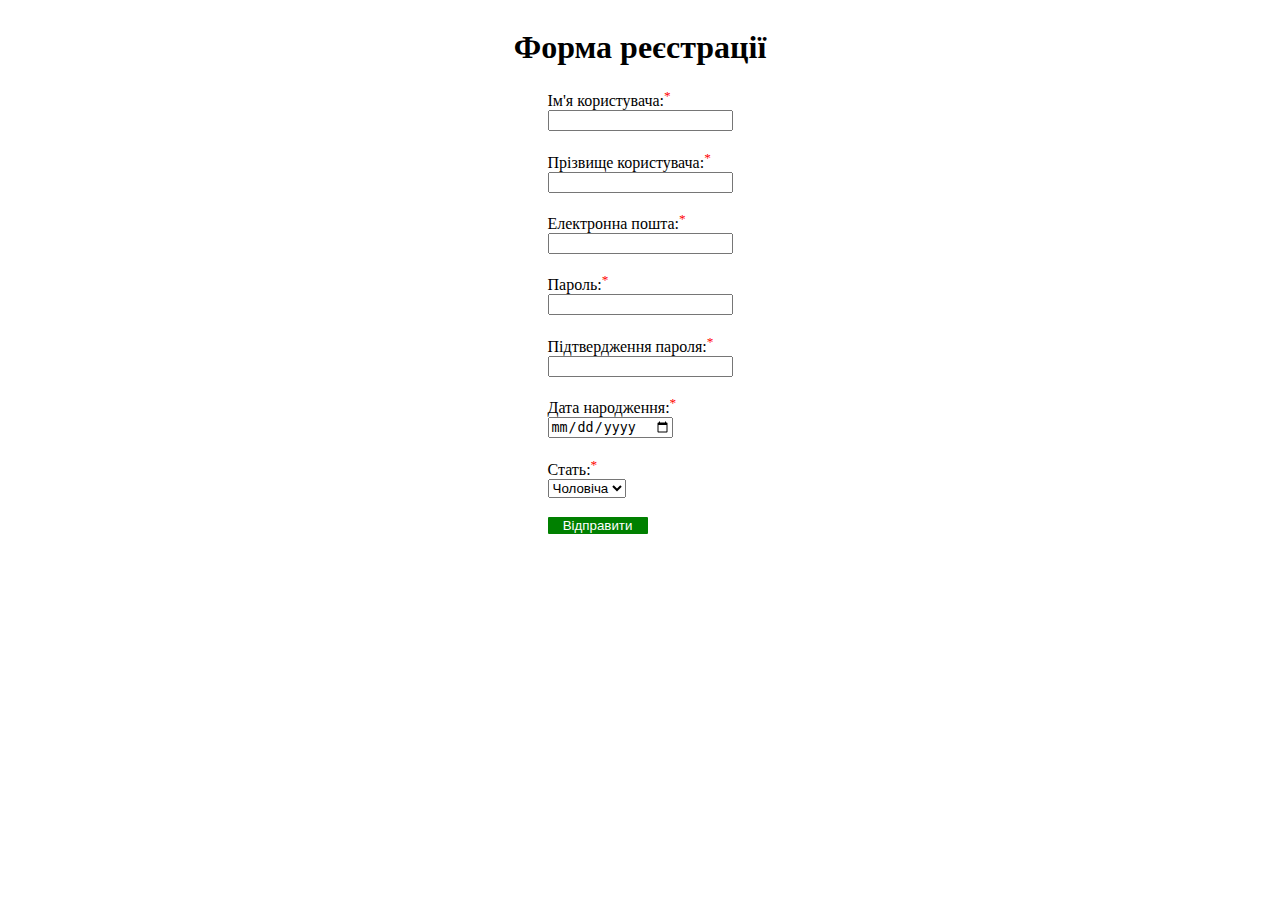
==== Lb1/index.html @ 9e358dc3 "first commit" ====
<!DOCTYPE html>
<html lang="uk">
<head>
    <meta charset="UTF-8">
    <meta name="viewport" content="width=device-width, initial-scale=1.0">
    <title>Форма реєстрації</title>
    <link rel="stylesheet" href="styles.css">
</head>
<body>

    <div class="registration-form">
        <h1>Форма реєстрації</h1>

        <!-- Форма реєстрації -->
        <form action="https://webhook.site/" method="post">
            <label for="first-name">Ім'я користувача:<sup style="color: red">*</sup></label><br>
            <input type="text" id="first-name" name="first-name" required><br><br>

            <label for="last-name">Прізвище користувача:<sup style="color: red">*</sup></label><br>
            <input type="text" id="last-name" name="last-name" required><br><br>

            <label for="email">Електронна пошта:<sup style="color: red">*</sup></label><br>
            <input type="email" id="email" name="email" required><br><br>

            <label for="password">Пароль:<sup style="color: red">*</sup></label><br>
            <input type="password" id="password" name="password" required><br><br>

            <label for="confirm-password">Підтвердження пароля:<sup style="color: red">*</sup></label><br>
            <input type="password" id="confirm-password" name="confirm-password" required><br><br>

            <label for="dob">Дата народження:<sup style="color: red">*</sup></label><br>
            <input type="date" id="dob" name="dob"><br><br>

            <label for="gender">Стать:<sup style="color: red">*</sup></label><br>
            <select id="gender" name="gender">
                <option value="male">Чоловіча</option>
                <option value="female">Жіноча</option>
            </select><br><br>

            <!-- Кнопка для отправки формы -->
            <button type="submit">Відправити</button>
        </form>
    </div>

</body>
</html>
---- Lb1/styles.css ----
.registration-form {
    display: flex;
    flex-direction: column;
    align-items: center;
}

button {
    background: green;
    color: white;
    width: 100px;
    border: none;
    border-radius: 1px;
}
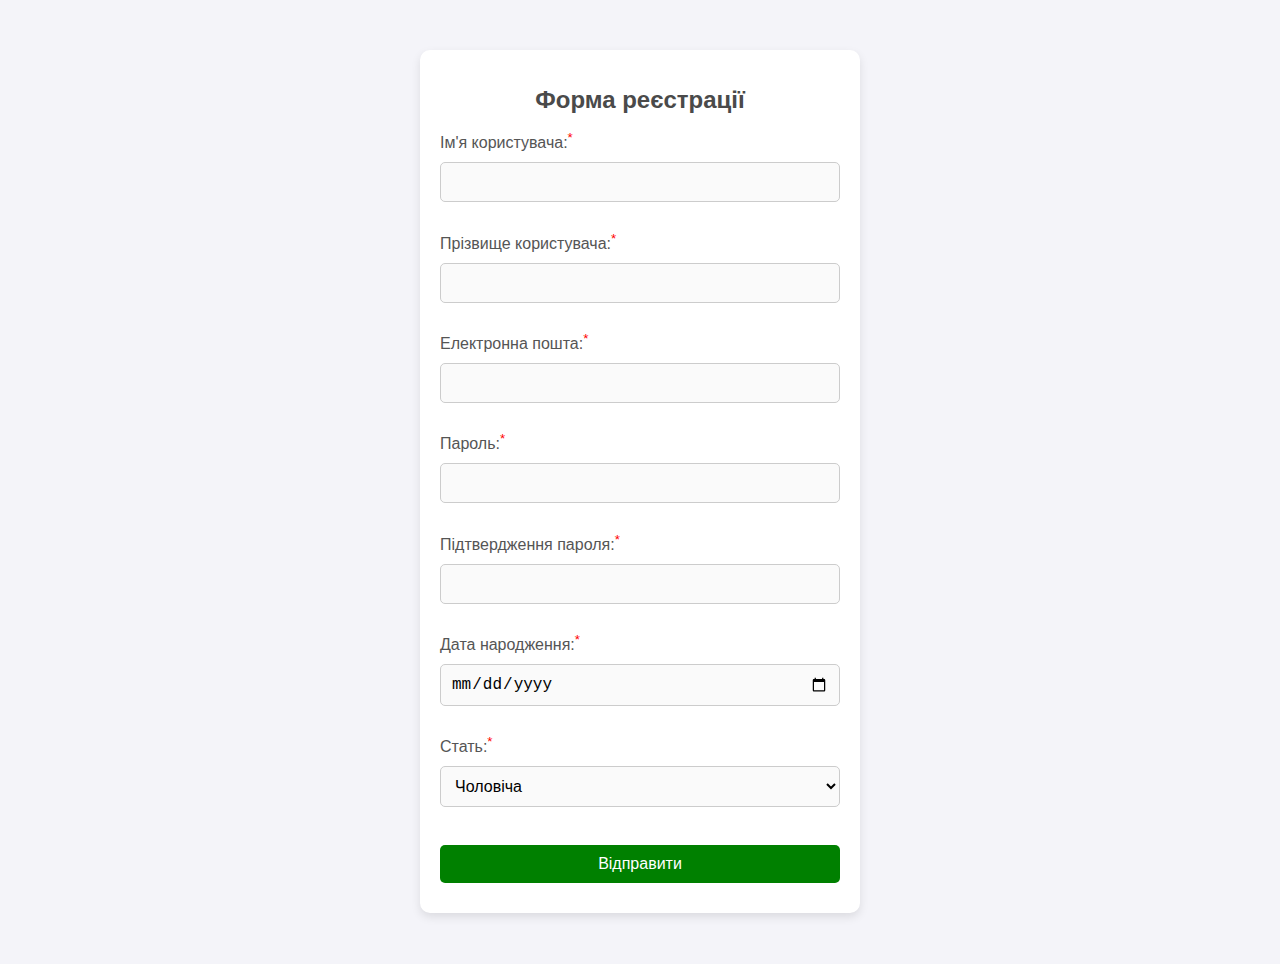
==== commit 9cc74ee3: "#" ====
--- a/Lb1/index.html
+++ b/Lb1/index.html
@@ -11,7 +11,6 @@
     <div class="registration-form">
         <h1>Форма реєстрації</h1>
 
-        <!-- Форма реєстрації -->
         <form action="https://webhook.site/" method="post">
             <label for="first-name">Ім'я користувача:<sup style="color: red">*</sup></label><br>
             <input type="text" id="first-name" name="first-name" required><br><br>
@@ -37,7 +36,6 @@
                 <option value="female">Жіноча</option>
             </select><br><br>
 
-            <!-- Кнопка для отправки формы -->
             <button type="submit">Відправити</button>
         </form>
     </div>
--- a/Lb1/styles.css
+++ b/Lb1/styles.css
@@ -1,13 +1,84 @@
+body {
+    font-family: 'Arial', sans-serif;
+    margin: 0;
+    padding: 0;
+    background-color: #f4f4f9;
+    color: #333;
+}
+
 .registration-form {
-    display: flex;
-    flex-direction: column;
-    align-items: center;
+    background-color: white;
+    border-radius: 10px;
+    padding: 20px;
+    width: 90%;
+    max-width: 400px;
+    margin: 50px auto;
+    box-shadow: 0 4px 10px rgba(0, 0, 0, 0.1);
+}
+
+h1 {
+    text-align: center;
+    font-size: 24px;
+    color: #4a4a4a;
+}
+
+label {
+    font-size: 16px;
+    color: #555;
+}
+
+input[type="text"],
+input[type="email"],
+input[type="password"],
+input[type="date"],
+select {
+    width: 100%;
+    padding: 10px;
+    margin: 10px 0;
+    border: 1px solid #ccc;
+    border-radius: 5px;
+    box-sizing: border-box;
+    font-size: 16px;
+    background-color: #fafafa;
+    transition: border-color 0.3s ease;
+}
+
+input[type="text"]:focus,
+input[type="email"]:focus,
+input[type="password"]:focus,
+input[type="date"]:focus,
+select:focus {
+    border-color: #008cba;
+    outline: none;
 }
 
 button {
-    background: green;
+    background-color: green;
     color: white;
-    width: 100px;
+    width: 100%;
+    padding: 10px;
+    margin: 10px 0;
     border: none;
-    border-radius: 1px;
+    border-radius: 5px;
+    font-size: 16px;
+    cursor: pointer;
+    transition: background-color 0.3s ease;
 }
+
+button:hover {
+    background-color: #005f2f;
+}
+
+@media (max-width: 600px) {
+    .registration-form {
+        width: 95%;
+    }
+
+    h1 {
+        font-size: 20px;
+    }
+
+    button {
+        font-size: 14px;
+    }
+}
